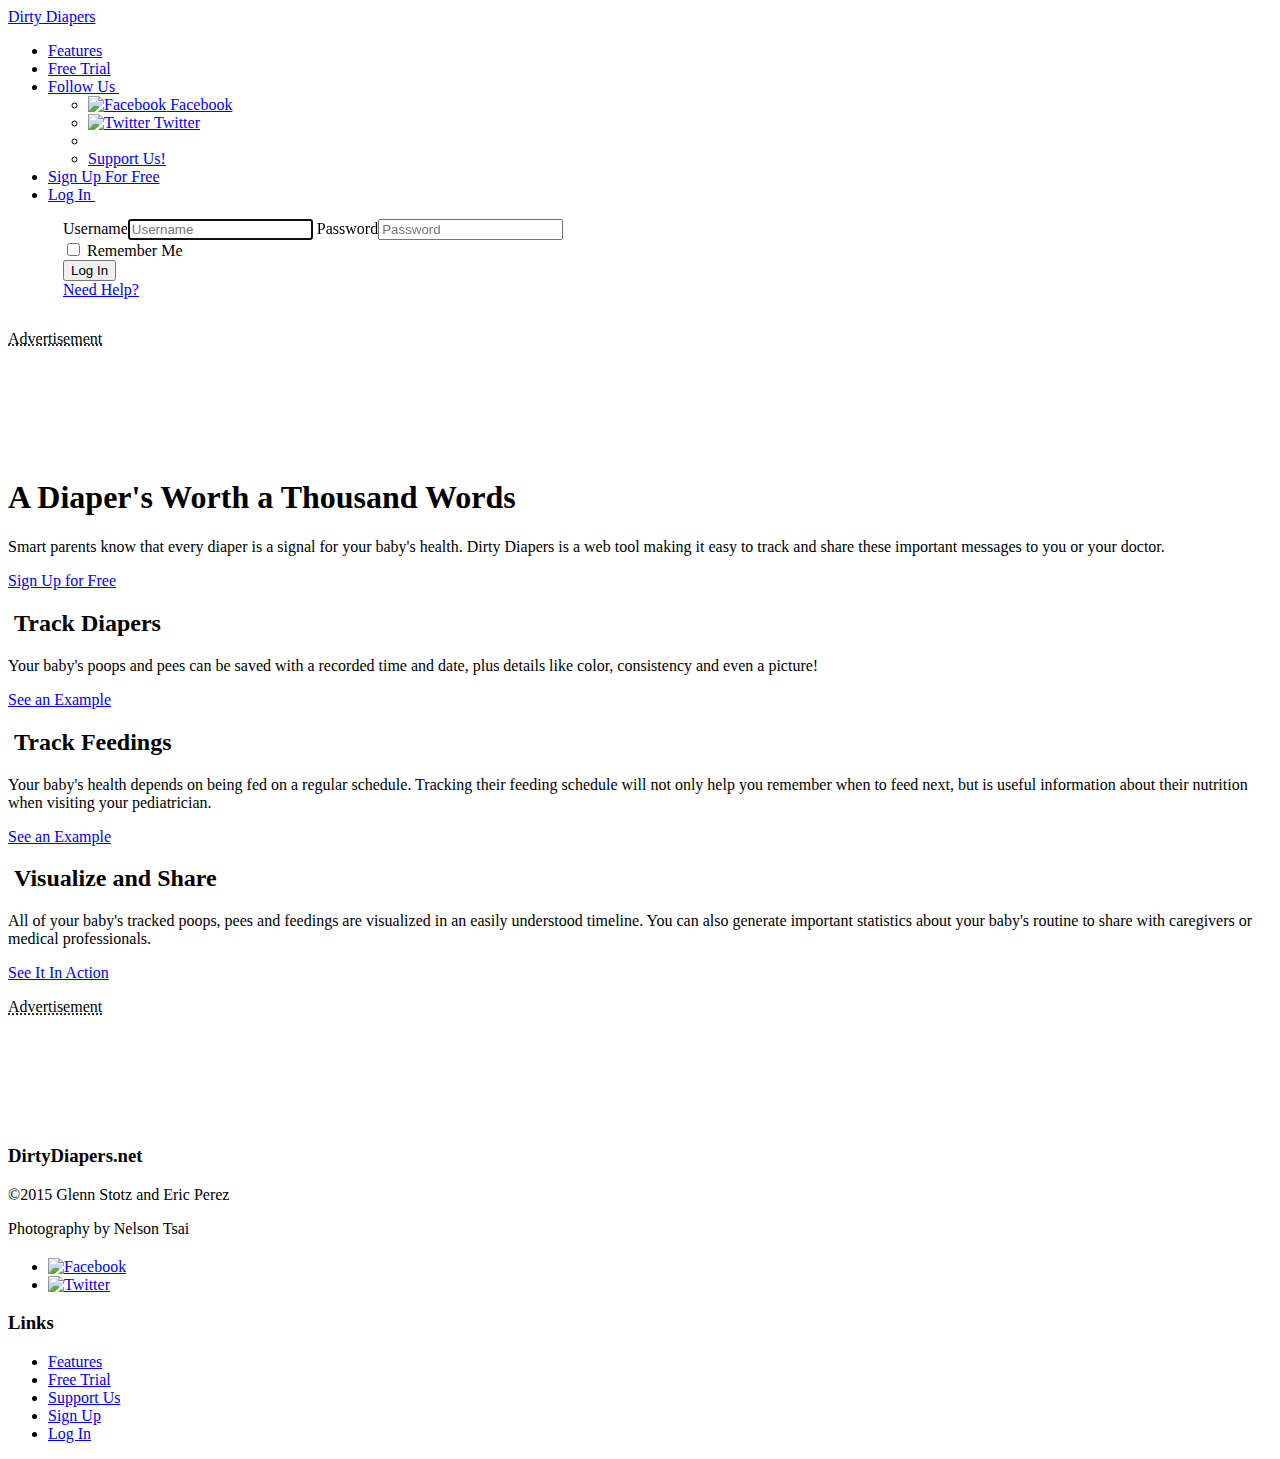
==== index.html @ 62865aff "initial commit" ====
<!DOCTYPE html>
<html lang='en'>
	<head>
		<meta charset='UTF-8' />
		<mate name='description' content="Dirty Diapers is a web tool making it easy to track, visualize and share your baby's poo, pee and feeding schedule." />
		<meta name='keywords' content='baby,track,poo,pee,feeding,breastfeed,diaper,newborn,health,doctor,pediatrician,share,visualize' />
		<meta name='author' content='Glenn Stotz, Eric Perez' />
		<title>Dirty Diapers</title>
		<link href='css/bootstrap.css' rel='stylesheet' />
		<link href='css/main.css' rel='stylesheet' />
	</head>
	<body>
		<nav>
			<div class='navbar navbar-default navbar-static-top'>
				<div class='container'>
					<a href='index.html' class='navbar-brand'>Dirty Diapers</a>
					<ul class='nav navbar-nav navbar-right'>
						<li><a href='features.html'>Features</a></li>
						<li class='hidden'><a href='trial.html'>Free Trial</a></li>
						<li class='dropdown'><a href='learn.html' data-toggle='dropdown' data-target'#'>Follow Us&nbsp;<span class='caret'></span></a>
							<ul class='dropdown-menu list-unstyled'>
								<li><a href='http://www.facebook.com/dirtydiapersnet'><img src='/img/FB-f-Logo__blue_1024.png' alt='Facebook' style='width:20px; height:20px;' />&nbsp;Facebook</a></li>
								<li><a href='http://www.twitter.com/dirtydiapersnet'><img src='/img/twitter_logo_blue.png' alt='Twitter' style='width:25px; height:20px;' />&nbsp;Twitter</a></li>
								<li class='divider'></li>
								<li><a href='support.html'>Support Us!</a></li>
							</ul>
						</li>
						<li><a href='signup.html'>Sign Up For Free</a></li>
						<li class='dropdown'><a href='login.html' data-toggle='dropdown' data-target='#'>Log In&nbsp;<span class='caret'></span></a>
							<div class='dropdown-menu' style='padding:15px;'>
								<form class='form-group'>
									<label for='username' class='sr-only'>Username</label><input name='username' id='username' type='text' placeholder='Username' class='form-control' required autofocus />
									<label for='password' class='sr-only'>Password</label><input name='password' id='password' type='password' placeholder='Password' class='form-control' required />
									<div class='checkbox text-center'>
										<label><input type='checkbox' value='remember-me' />&nbsp;Remember Me</label>
									</div>
									<button class='btn btn-primary btn-block'>Log In</button>
								</form>
								<a href='reset.html' class='small'>Need Help?</a>
							</div>
						</li>
					</ul>
				</div>
			</div>
		</nav>
		<div class='container'>
			<div class='row advertisement'>
				<div class='col-md-12 text-center'>
					<p class='small text-center'><abbr title='These ads help keep us funded and running!'>Advertisement</abbr></p>
					<script async src="//pagead2.googlesyndication.com/pagead/js/adsbygoogle.js"></script>
					<!-- leaderboard -->
					<ins class="adsbygoogle" style="display:inline-block;width:728px;height:90px" data-ad-client="ca-pub-3132777295106223" data-ad-slot="6856114993"></ins>
					<script>(adsbygoogle = window.adsbygoogle || []).push({});</script>
				</div>
			</div>
		</div>
		<div class='jumbotron'>
			<div class='container'>
				<div class='row'>
					<div class='col-md-6 cta-section'>
						<h1>A Diaper's Worth a Thousand Words</h1>
						<p class='lead'>Smart parents know that every diaper is a signal for your baby's health. Dirty Diapers is a web tool making it easy to track and share these important messages to you or your doctor.</p>
						<a class='btn btn-primary btn-lg' href='signup.html' role='button'>Sign Up for Free</a>
					</div>
				</div>
			</div>
		</div>
		<div class='container'>
			<div class='row features'>
				<div class='col-md-4 feature'>
					<h2><i class='glyphicon glyphicon-trash'></i>&nbsp;Track Diapers</h2>
					<p>Your baby's poops and pees can be saved with a recorded time and date, plus details like color, consistency and even a picture!</p>
					<div class='text-center'><a class='btn btn-info' href='features.html#diapers' role='button'>See an Example</a></div>
				</div>
				<div class='col-md-4 feature'>
					<h2><i class='glyphicon glyphicon-baby-formula'></i>&nbsp;Track Feedings</h2>
					<p>Your baby's health depends on being fed on a regular schedule. Tracking their feeding schedule will not only help you remember when to feed next, but is useful information about their nutrition when visiting your pediatrician.</p>
					<div class='text-center'><a class='btn btn-info' href='features.html#feedings' role='button'>See an Example</a></div>
				</div>
				<div class='col-md-4 feature'>
					<h2><i class='glyphicon glyphicon-stats'></i>&nbsp;Visualize and Share</h2>
					<p>All of your baby's tracked poops, pees and feedings are visualized in an easily understood timeline. You can also generate important statistics about your baby's routine to share with caregivers or medical professionals.</p>
					<div class='text-center'><a class='btn btn-info' href='features.html#share' role='button'>See It In Action</a></div>
				</div>
			</div>
			<div class='row advertisement'>
				<div class='col-md-12 text-center'>
					<p class='small text-center'><abbr title='These ads help keep us funded and running!'>Advertisement</abbr></p>
					<script async src="//pagead2.googlesyndication.com/pagead/js/adsbygoogle.js"></script>
					<!-- leaderboard -->
					<ins class="adsbygoogle" style="display:inline-block;width:728px;height:90px" data-ad-client="ca-pub-3132777295106223" data-ad-slot="6856114993"></ins>
					<script>(adsbygoogle = window.adsbygoogle || []).push({});</script>
				</div>
			</div>
		</div>
		<div class='footer'>
			<div class='container'>
				<div class='row'>
					<div class='col-md-4 text-left'>
					<h3>DirtyDiapers.net</h3>
					<p>&copy;2015 Glenn Stotz and Eric Perez</p>
					<p>Photography by Nelson Tsai</p>
					</div>
					<div class='col-md-4 text-center'>
						<ul class='list-inline' style='margin-top:20px;'>
							<li><a href='http://www.facebook.com/dirtydiapernet'><img src='img/FB-f-Logo__blue_1024.png' alt='Facebook' style='width:20px; height:20px;' /></a></li>
							<li><a href='http://www.twitter.com/dirtydiapernet'><img src='img/twitter_logo_blue.png' alt='Twitter' style='width:25px; height:20px;' /></a></li>
						</ul>
					</div>
					<div class='col-md-4 text-right'>
						<h3>Links</h3>
						<ul class='list-unstyled'>
							<li><a href='features.html'>Features</a></li>
							<li class='hidden'><a href='trial.html'>Free Trial</a></li>
							<li><a href='learn.html'>Support Us</a></li>
							<li><a href='signup.html'>Sign Up</a></li>
							<li><a href='login.html'>Log In</a></li>
						</ul>
					</div>
				</div>
			</div>
		</div>
		<script type='text/javascript' src='js/jquery-2.1.3.min.js'></script>
		<script type='text/javascript' src='js/bootstrap.js'></script>
	</body>
</html>
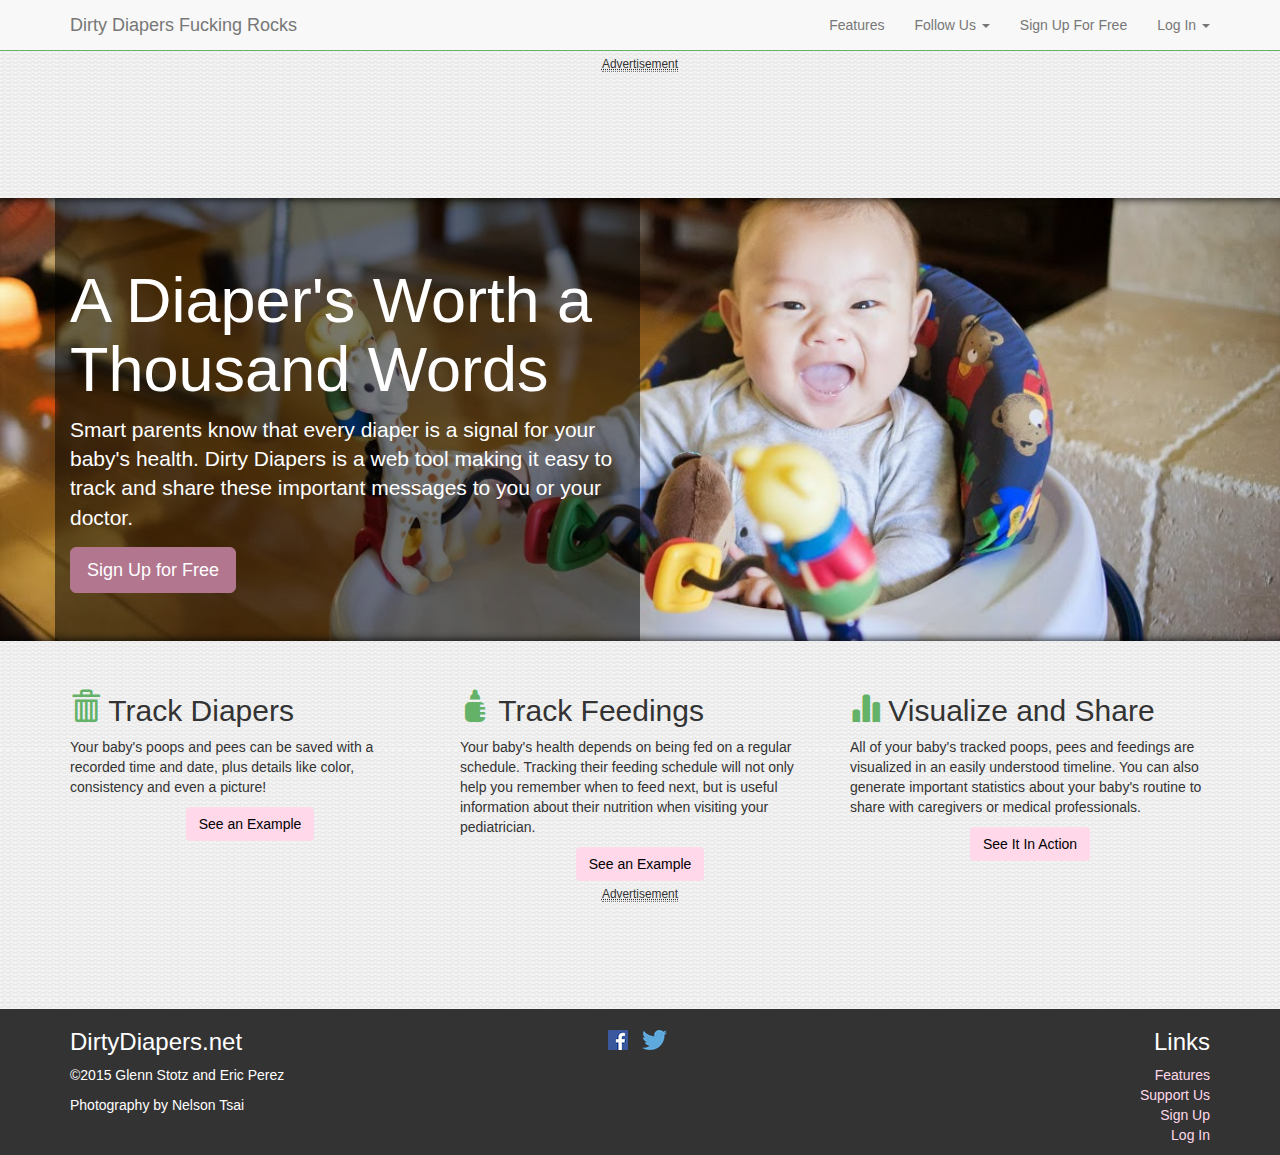
==== commit 131b9aa5: "Add Fucking Rocks" ====
--- a/index.html
+++ b/index.html
@@ -13,7 +13,7 @@
 		<nav>
 			<div class='navbar navbar-default navbar-static-top'>
 				<div class='container'>
-					<a href='index.html' class='navbar-brand'>Dirty Diapers</a>
+					<a href='index.html' class='navbar-brand'>Dirty Diapers Fucking Rocks</a>
 					<ul class='nav navbar-nav navbar-right'>
 						<li><a href='features.html'>Features</a></li>
 						<li class='hidden'><a href='trial.html'>Free Trial</a></li>
--- a/css/main.css
+++ b/css/main.css
@@ -0,0 +1,112 @@
+/*
+
+COLOR PALETTE
+Mauve			#B2768F
+Skin			#FFDBEA
+Soft Pink		#FFC1DB
+Green			#64B268
+Light Green		#C1FFC5
+
+*/
+
+html {
+  position: relative;
+  min-height: 100%;
+}
+
+.footer {
+  position: absolute;
+  color: #fff;
+  bottom: 0;
+  width: 100%;
+  background-color: #333;
+}
+
+body {
+	background: #fff url(/img/stitch-wool-bg.jpg) repeat top left;
+	margin-bottom: 142px;
+}
+
+.navbar {
+	border-bottom: 1px solid #64b268;
+}
+
+.jumbotron {
+	background: url(/img/ever/ever-jumbo.jpg) no-repeat center center;
+	background-size: 100%;
+	color: #fff;
+	padding: 0;
+	margin-top: 15px;
+	-moz-box-shadow: inset 0 10px 10px -10px #000000, inset 0 -10px 10px -10px #000000;
+	-webkit-box-shadow: inset 0 10px 10px -10px #000000, inset 0 -10px 10px -10px #000000;
+	box-shadow: inset 0 10px 10px -10px #000000, inset 0 -10px 10px -10px #000000;
+}
+
+.advertisement {
+	padding-top: 5px;
+	padding-bottom: 5px;
+}
+
+.btn-primary {
+	background-color: #b2768f;
+	border-color: #b2768f;
+}
+
+.btn-primary:hover {
+	background-color: #784f60;
+	border-color: #784f60;
+}
+
+.btn-primary:active {
+	background-color: #784f60;
+	border-color: #b2768f;
+}
+
+.btn-info {
+	background-color: #ffd8ea;
+	color: #000;
+	border-color: #ffd8ea;
+}
+
+.btn-info:hover {
+	background-color: #ffc1db;
+	color: #000;
+	border-color: #ffd8ea;
+}
+
+.btn-info:active {
+	background-color: #ffc1db;
+	color: #000;
+	border-color: #ffd8ea;
+}
+
+.features .glyphicon {
+	font-size: 30px;
+	color: #64b268;
+}
+
+.navbar {
+	margin-bottom: 0;
+}
+
+.cta-section {
+	background-color: rgba(0,0,0,0.5);
+	padding-top: 48px;
+	padding-bottom: 48px;
+}
+
+.well {
+	margin-bottom: 0;
+}
+
+.footer a {
+	color: #ffd8ea;
+}
+
+.footer a:hover {
+	color: #ffc1db;
+}
+
+.footer a:active {
+	color: #ffc1db;
+};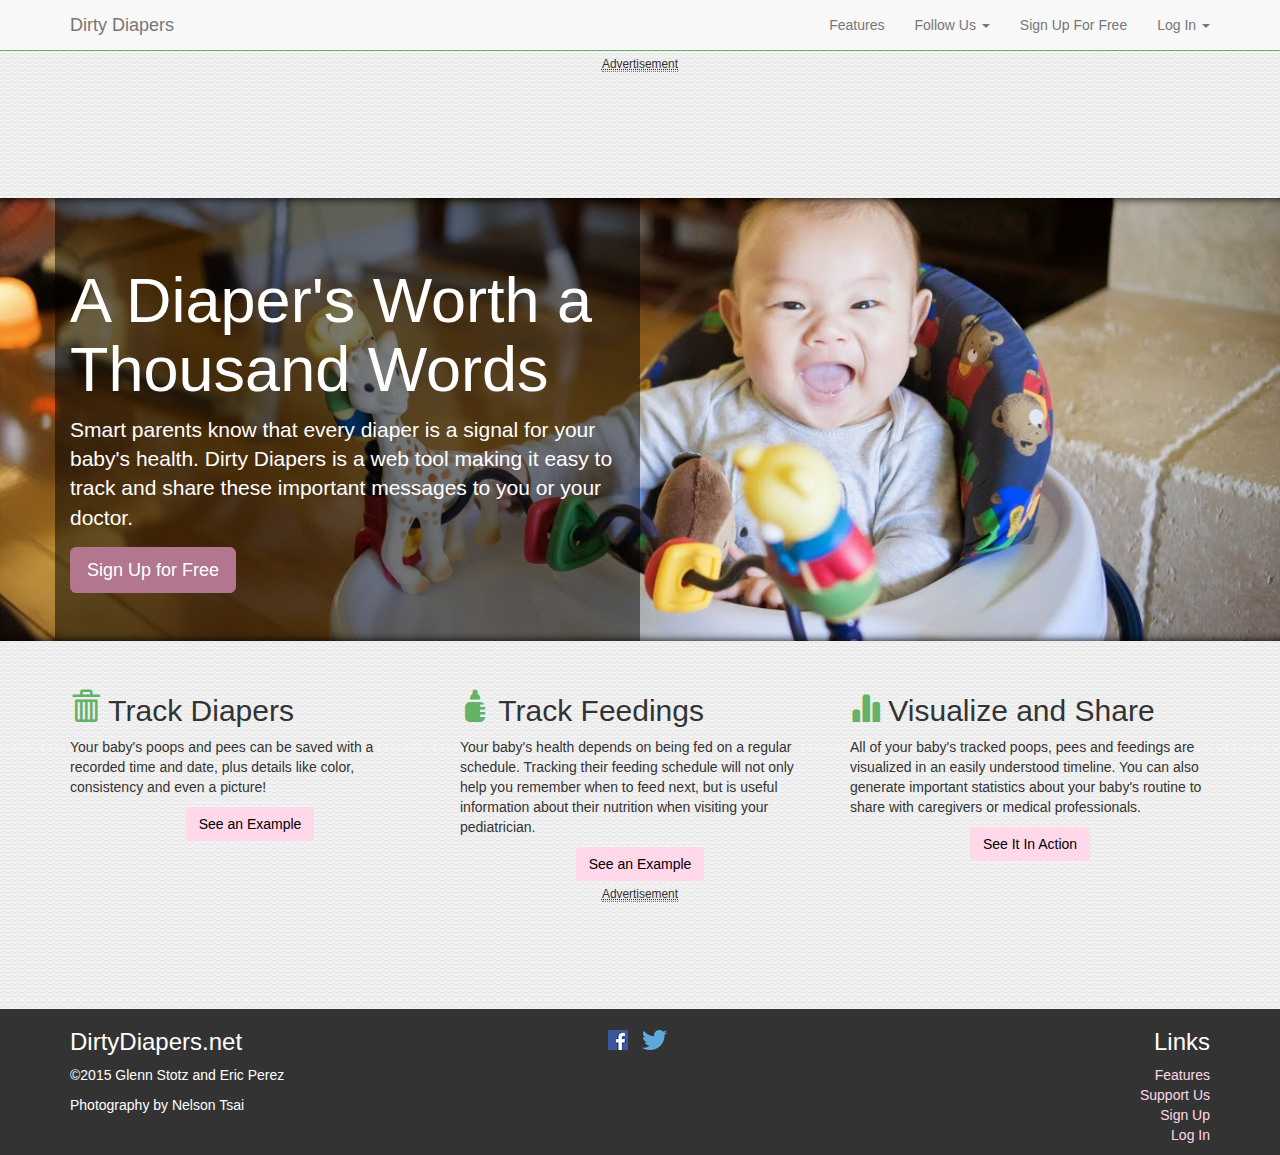
==== commit 02d4661a: "Removed Eric's stupid message" ====
--- a/index.html
+++ b/index.html
@@ -13,7 +13,7 @@
 		<nav>
 			<div class='navbar navbar-default navbar-static-top'>
 				<div class='container'>
-					<a href='index.html' class='navbar-brand'>Dirty Diapers Fucking Rocks</a>
+					<a href='index.html' class='navbar-brand'>Dirty Diapers</a>
 					<ul class='nav navbar-nav navbar-right'>
 						<li><a href='features.html'>Features</a></li>
 						<li class='hidden'><a href='trial.html'>Free Trial</a></li>
--- a/css/main.css
+++ b/css/main.css
@@ -43,8 +43,7 @@
 }
 
 .advertisement {
-	padding-top: 5px;
-	padding-bottom: 5px;
+	padding: 5px 0;
 }
 
 .btn-primary {
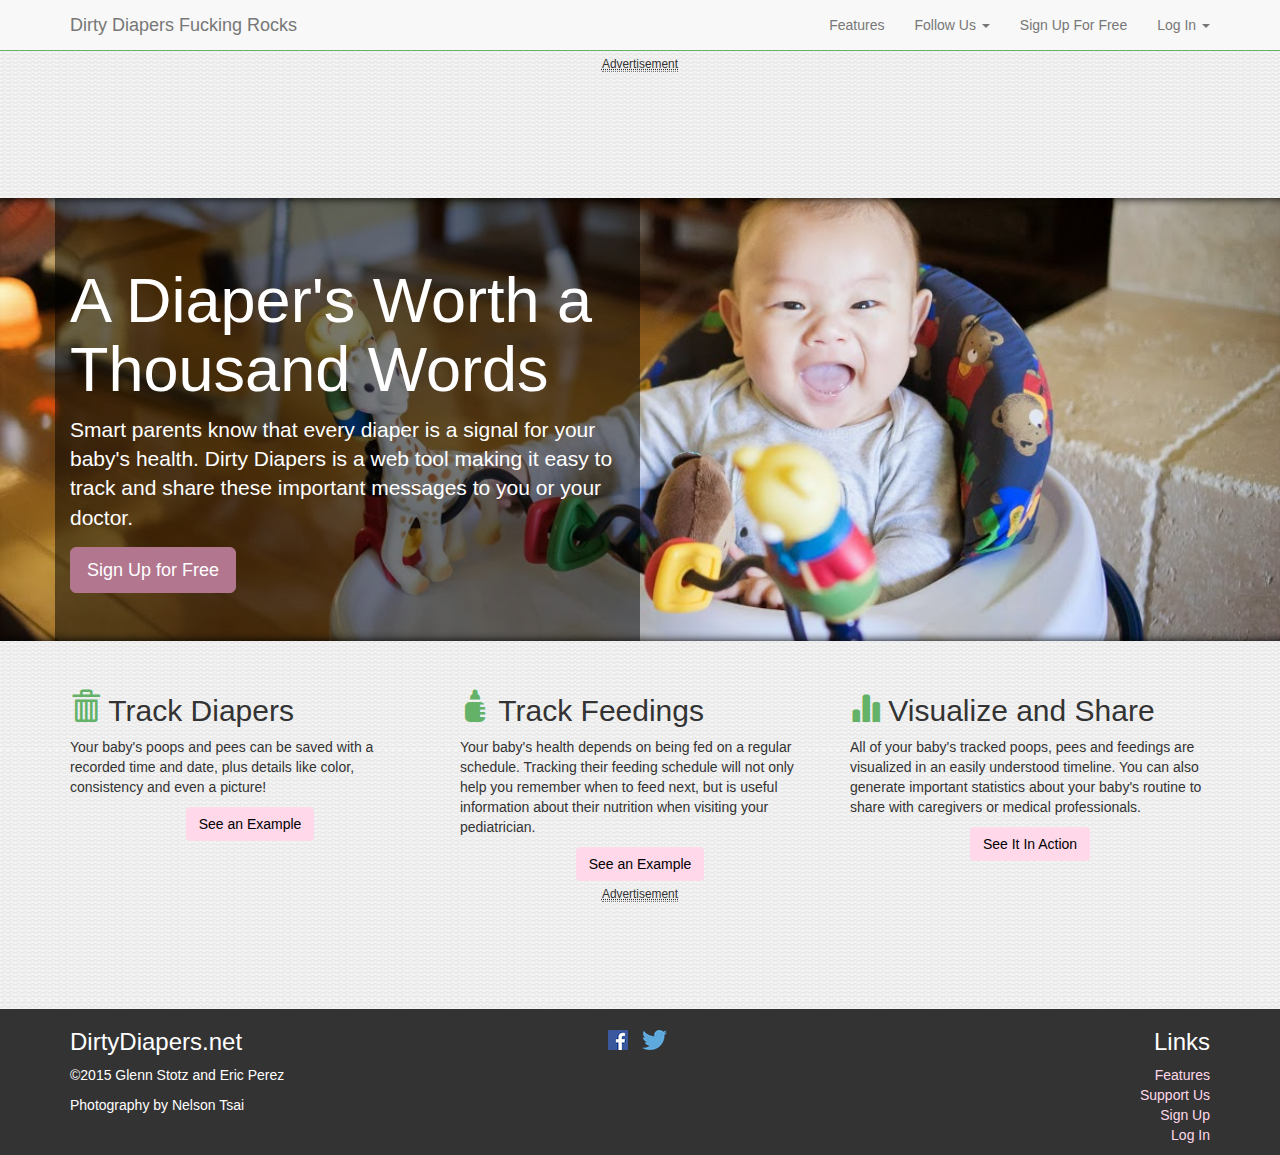
==== commit 9384fe3d: "Add back my awesome message." ====
--- a/index.html
+++ b/index.html
@@ -13,7 +13,7 @@
 		<nav>
 			<div class='navbar navbar-default navbar-static-top'>
 				<div class='container'>
-					<a href='index.html' class='navbar-brand'>Dirty Diapers</a>
+					<a href='index.html' class='navbar-brand'>Dirty Diapers Fucking Rocks</a>
 					<ul class='nav navbar-nav navbar-right'>
 						<li><a href='features.html'>Features</a></li>
 						<li class='hidden'><a href='trial.html'>Free Trial</a></li>
